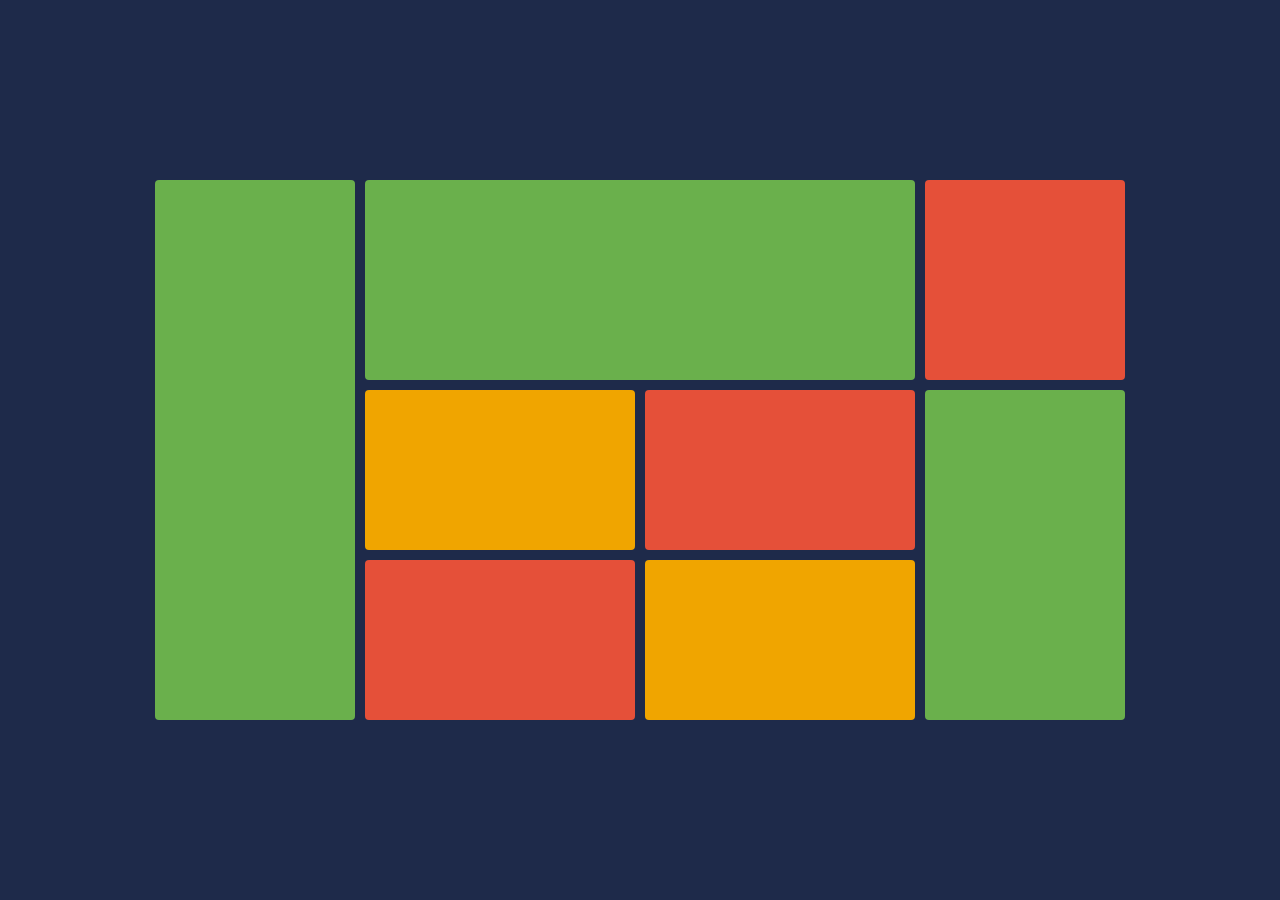
==== 10.Grid/index.html @ 12a365cb "Pushing the Grid code" ====
<!DOCTYPE html>
<html lang="en">

<head>
    <meta charset="UTF-8">
    <meta name="viewport" content="width=device-width, initial-scale=1.0">
    <title>CSS Grid Demo</title>
    <link rel="stylesheet" href="style.css" />
</head>

<body>
    <div class="grid-container">
        <div class="cell green  cell-1"></div>
        <div class="cell green  cell-2"></div>
        <div class="cell red    cell-3"></div>
        <div class="cell orange cell-4"></div>
        <div class="cell red    cell-5"></div>
        <div class="cell green  cell-6"></div>
        <div class="cell red    cell-7"></div>
        <div class="cell orange cell-8"></div>
    </div>
</body>

</html>
---- 10.Grid/style.css ----
* {
    margin: 0;
    padding: 0;
    box-sizing: border-box;
}

body {
    min-height: 100vh;
    background: #1e2a4a;
    display: flex;
    justify-content: center;
    align-items: center;
}

.grid-container {
    display: grid;
    grid-template-columns: 200px 270px 270px 200px;
    grid-template-rows: 200px 160px 160px;
    gap: 10px;
}

.cell {
    border-radius: 4px;
}

.green {
    background: #6ab04c;
}

.red {
    background: #e55039;
}

.orange {
    background: #f0a500;
}

.cell-1 {
    grid-column: 1;
    grid-row: 1/4;
}

.cell-2 {
    grid-column: 2/4;
    grid-row: 1;
}

.cell-3 {
    grid-column: 4;
    grid-row: 1;
}

.cell-4 {
    grid-column: 2;
    grid-row: 2;
}

.cell-5 {
    grid-column: 3;
    grid-row: 2;
}

.cell-6 {
    grid-column: 4;
    grid-row: 2/4;
}

.cell-7 {
    grid-column: 2;
    grid-row: 3;
}

.cell-8 {
    grid-column: 3;
    grid-row: 3;
}
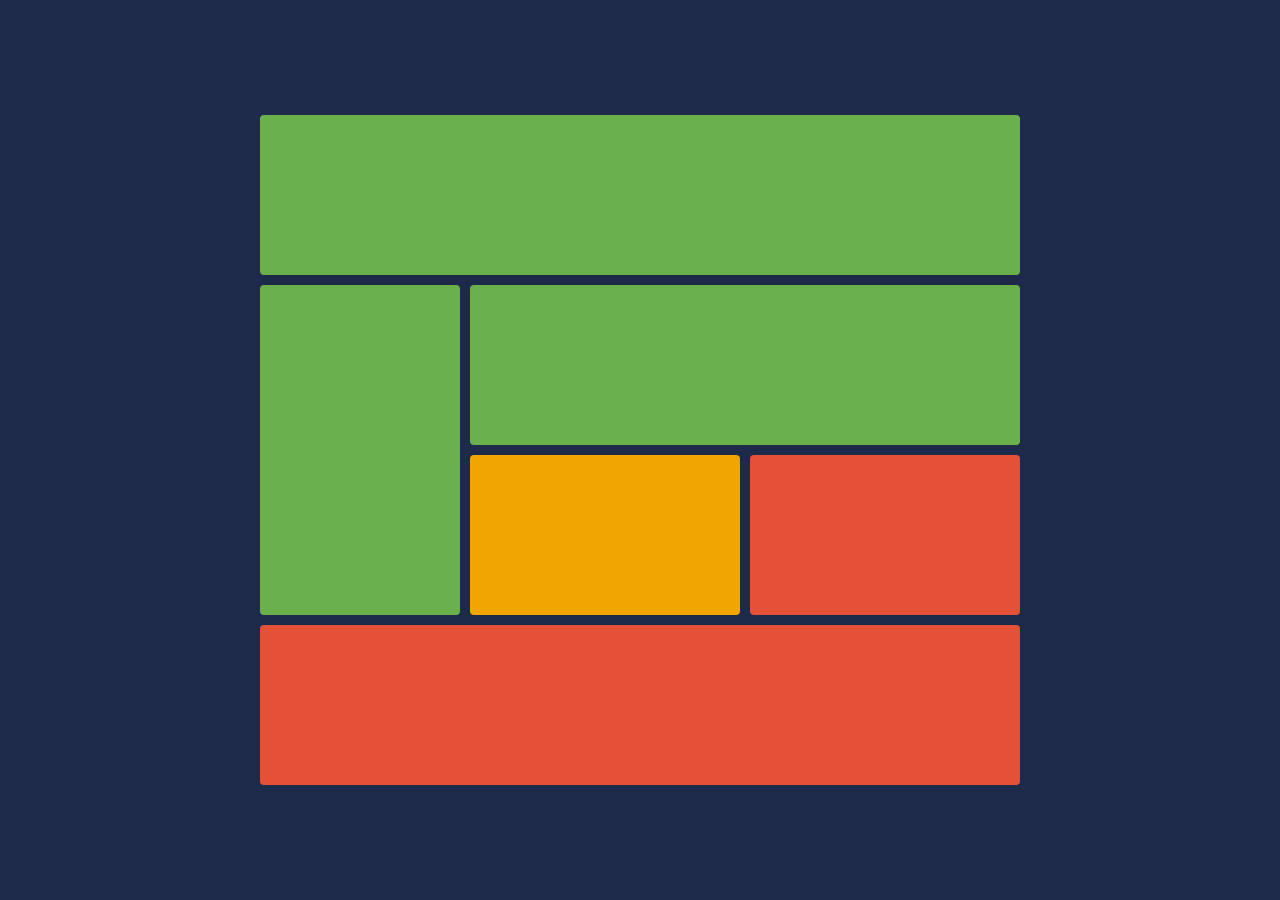
==== commit e4d56b82: "Changes in styles" ====
--- a/10.Grid/index.html
+++ b/10.Grid/index.html
@@ -16,8 +16,6 @@
         <div class="cell orange cell-4"></div>
         <div class="cell red    cell-5"></div>
         <div class="cell green  cell-6"></div>
-        <div class="cell red    cell-7"></div>
-        <div class="cell orange cell-8"></div>
     </div>
 </body>
 
--- a/10.Grid/style.css
+++ b/10.Grid/style.css
@@ -14,8 +14,8 @@
 
 .grid-container {
     display: grid;
-    grid-template-columns: 200px 270px 270px 200px;
-    grid-template-rows: 200px 160px 160px;
+    grid-template-columns: 200px 270px 270px;
+    grid-template-rows: 160px 160px 160px 160px;
     gap: 10px;
 }
 
@@ -36,41 +36,31 @@
 }
 
 .cell-1 {
-    grid-column: 1;
-    grid-row: 1/4;
+    grid-column: 1/4;
+    grid-row: 1;
 }
 
 .cell-2 {
-    grid-column: 2/4;
-    grid-row: 1;
+    grid-column: 1;
+    grid-row: 2/4;
 }
 
 .cell-3 {
-    grid-column: 4;
-    grid-row: 1;
+    grid-column: 1/4;
+    grid-row: 4;
 }
 
 .cell-4 {
     grid-column: 2;
-    grid-row: 2;
+    grid-row: 3;
 }
 
 .cell-5 {
     grid-column: 3;
-    grid-row: 2;
+    grid-row: 3;
 }
 
 .cell-6 {
-    grid-column: 4;
-    grid-row: 2/4;
-}
-
-.cell-7 {
-    grid-column: 2;
-    grid-row: 3;
-}
-
-.cell-8 {
-    grid-column: 3;
-    grid-row: 3;
+    grid-column: 2/4;
+    grid-row: 2;
 }
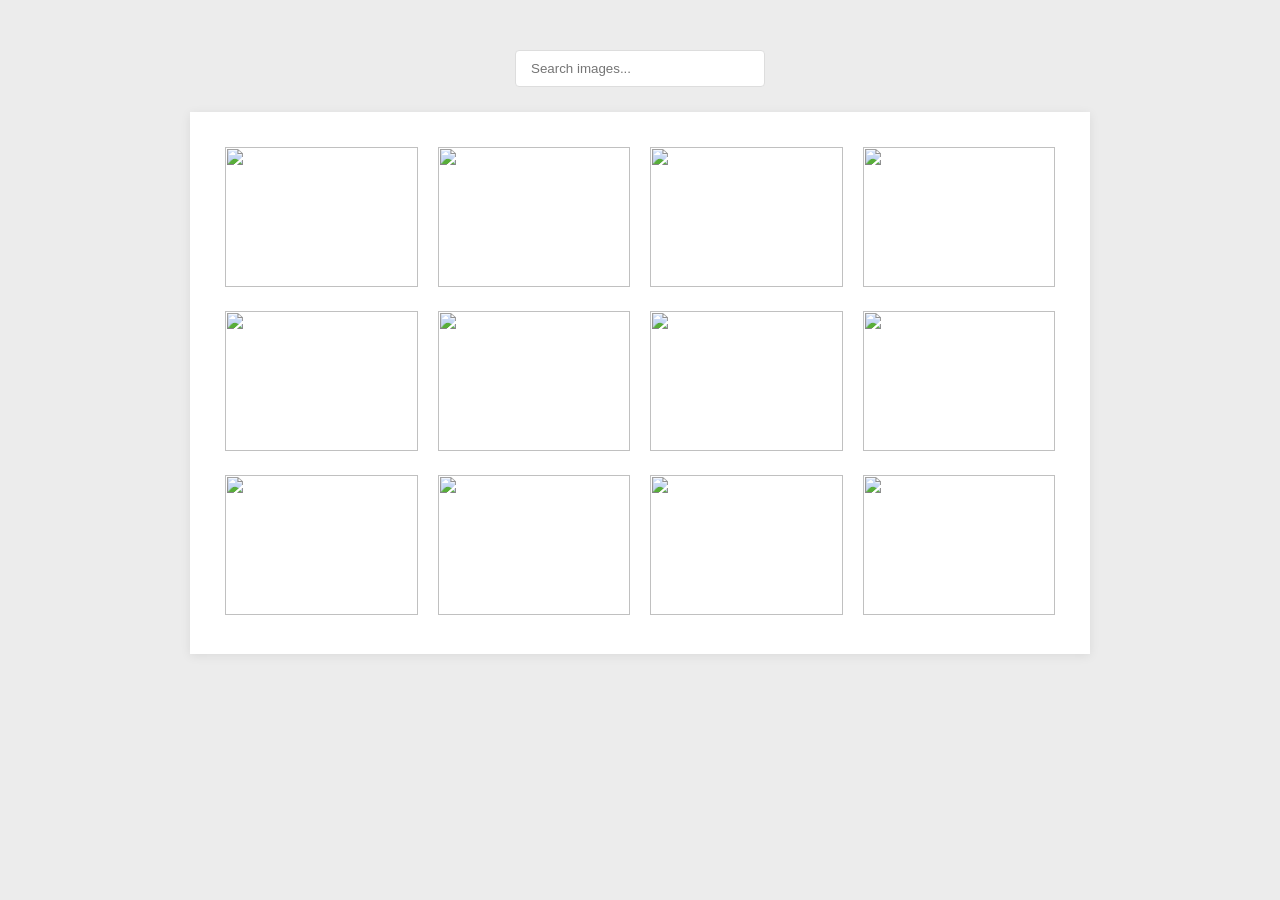
==== commit 533a5920: "Pushing Final version of Grid" ====
--- a/10.Grid/index.html
+++ b/10.Grid/index.html
@@ -4,18 +4,66 @@
 <head>
     <meta charset="UTF-8">
     <meta name="viewport" content="width=device-width, initial-scale=1.0">
-    <title>CSS Grid Demo</title>
+    <title>Image Gallery</title>
     <link rel="stylesheet" href="style.css" />
 </head>
 
 <body>
-    <div class="grid-container">
-        <div class="cell green  cell-1"></div>
-        <div class="cell green  cell-2"></div>
-        <div class="cell red    cell-3"></div>
-        <div class="cell orange cell-4"></div>
-        <div class="cell red    cell-5"></div>
-        <div class="cell green  cell-6"></div>
+    <div class="container">
+        <div class="search">
+            <input type="text" placeholder="Search images...">
+        </div>
+
+        <div class="gallery">
+
+            <div class="card">
+                <img src="https://picsum.photos/id/10/400/300" alt="">
+            </div>
+
+            <div class="card">
+                <img src="https://picsum.photos/id/11/400/300" alt="">
+            </div>
+
+            <div class="card">
+                <img src="https://picsum.photos/id/12/400/300" alt="">
+            </div>
+
+            <div class="card">
+                <img src="https://picsum.photos/id/13/400/300" alt="">
+            </div>
+
+            <div class="card">
+                <img src="https://picsum.photos/id/14/400/300" alt="">
+            </div>
+
+            <div class="card">
+                <img src="https://picsum.photos/id/15/400/300" alt="">
+            </div>
+
+            <div class="card">
+                <img src="https://picsum.photos/id/16/400/300" alt="">
+            </div>
+
+            <div class="card">
+                <img src="https://picsum.photos/id/17/400/300" alt="">
+            </div>
+
+            <div class="card">
+                <img src="https://picsum.photos/id/18/400/300" alt="">
+            </div>
+
+            <div class="card">
+                <img src="https://picsum.photos/id/19/400/300" alt="">
+            </div>
+
+            <div class="card">
+                <img src="https://picsum.photos/id/20/400/300" alt="">
+            </div>
+
+            <div class="card">
+                <img src="https://picsum.photos/id/21/400/300" alt="">
+            </div>
+        </div>
     </div>
 </body>
 
--- a/10.Grid/style.css
+++ b/10.Grid/style.css
@@ -2,65 +2,69 @@
     margin: 0;
     padding: 0;
     box-sizing: border-box;
+    font-family: Arial, Helvetica, sans-serif;
 }
 
 body {
+    background: #ececec;
     min-height: 100vh;
-    background: #1e2a4a;
     display: flex;
     justify-content: center;
-    align-items: center;
+    padding: 50px 20px;
 }
 
-.grid-container {
-    display: grid;
-    grid-template-columns: 200px 270px 270px;
-    grid-template-rows: 160px 160px 160px 160px;
-    gap: 10px;
+.container {
+    width: 100%;
+    max-width: 900px;
 }
 
-.cell {
-    border-radius: 4px;
+.search {
+    display: flex;
+    justify-content: center;
+    margin-bottom: 25px;
 }
 
-.green {
-    background: #6ab04c;
+.search input {
+    width: 250px;
+    padding: 10px 15px;
+    border: 1px solid #ddd;
+    border-radius: 4px;
+    outline: none;
 }
 
-.red {
-    background: #e55039;
+.gallery {
+    background: white;
+    padding: 35px;
+    display: grid;
+    grid-template-columns: repeat(4, 1fr);
+    gap: 20px;
+    box-shadow: 0 2px 10px rgba(0, 0, 0, .08);
 }
 
-.orange {
-    background: #f0a500;
+.card {
+    overflow: hidden;
+    cursor: pointer;
 }
 
-.cell-1 {
-    grid-column: 1/4;
-    grid-row: 1;
+.card img {
+    width: 100%;
+    height: 140px;
+    object-fit: cover;
+    transition: .4s;
 }
 
-.cell-2 {
-    grid-column: 1;
-    grid-row: 2/4;
+.card:hover img {
+    transform: scale(1.1);
 }
 
-.cell-3 {
-    grid-column: 1/4;
-    grid-row: 4;
+@media(max-width:768px) {
+    .gallery {
+        grid-template-columns: repeat(2, 1fr);
+    }
 }
 
-.cell-4 {
-    grid-column: 2;
-    grid-row: 3;
-}
-
-.cell-5 {
-    grid-column: 3;
-    grid-row: 3;
-}
-
-.cell-6 {
-    grid-column: 2/4;
-    grid-row: 2;
+@media(max-width:500px) {
+    .gallery {
+        grid-template-columns: 1fr;
+    }
 }
